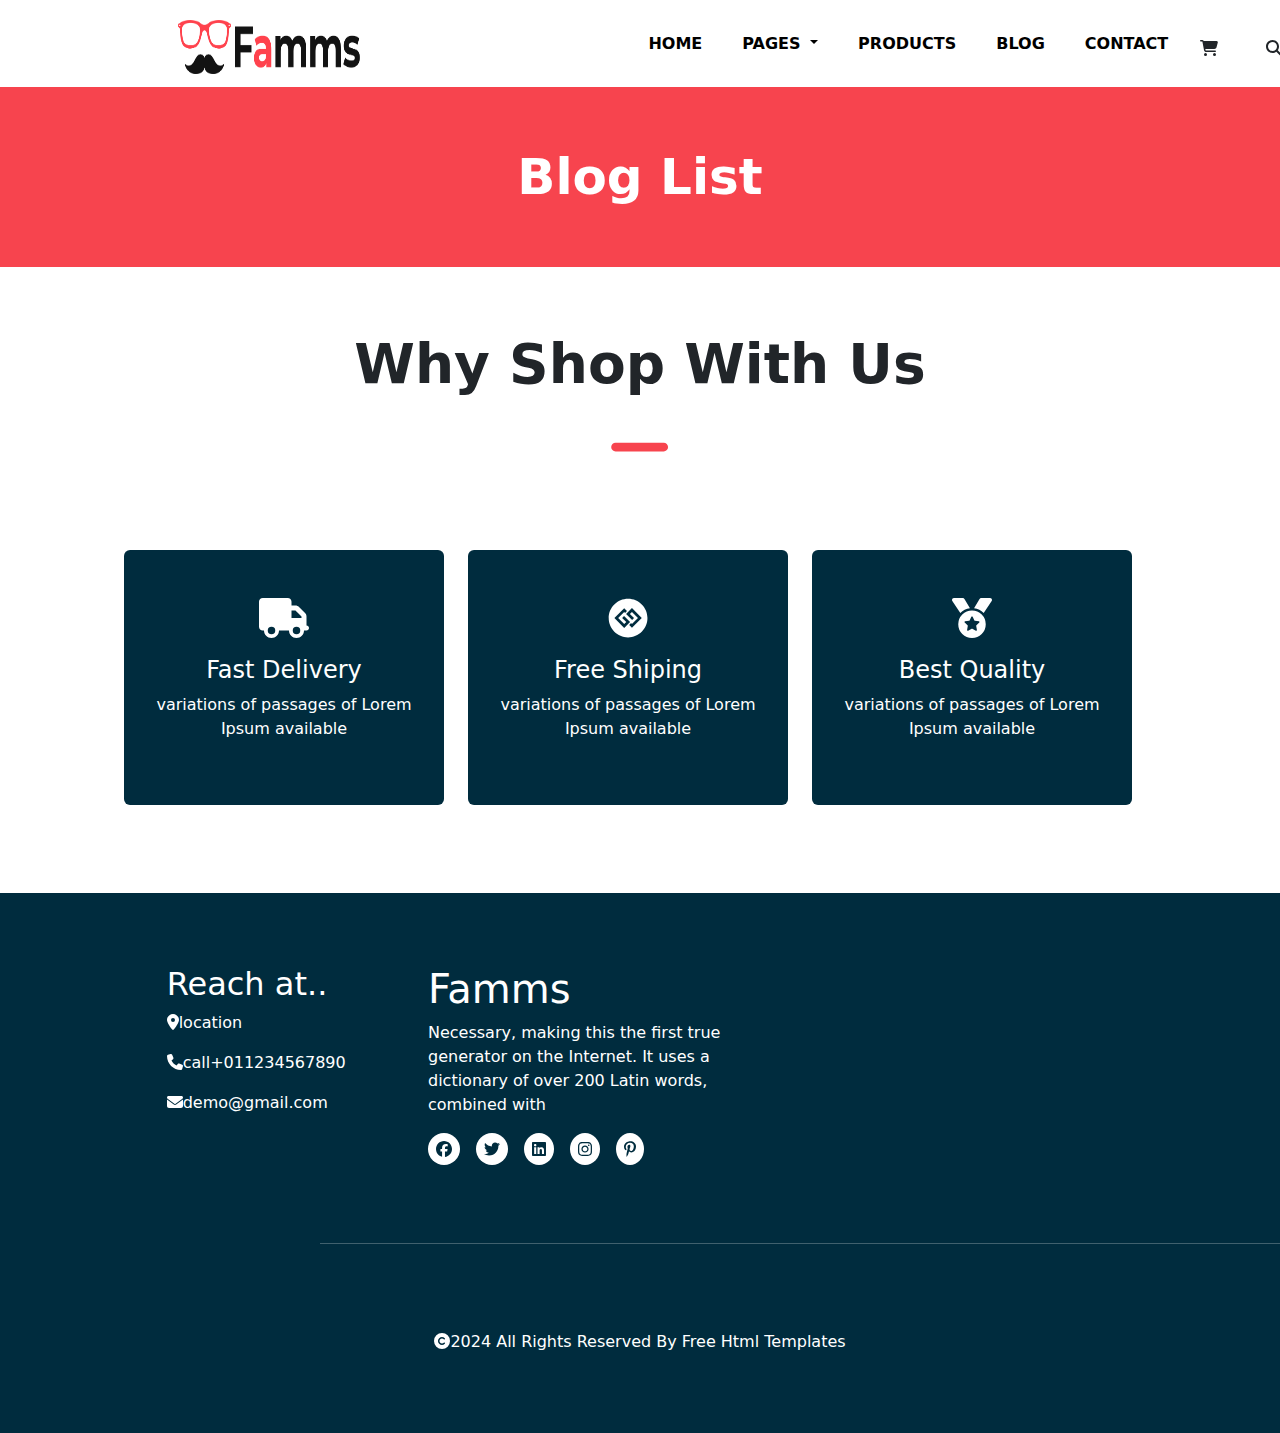
==== blog.html @ 3a88ff38 "first-commit" ====
<!DOCTYPE html>
<html lang="en">
<head>
<meta charset="UTF-8">
<meta name="viewport" content="width=device-width, initial-scale=1.0">
<link rel="stylesheet" href="css/all.min.css">
<link rel="stylesheet" href="css/bootstrap.min.css">
<link rel="stylesheet" href="css/style.css">
<link href="https://cdn.jsdelivr.net/npm/bootstrap@5.3.0/dist/css/bootstrap.min.css" rel="stylesheet">
<link rel="icon" href="images/images/favicon.png">
<title>Famms</title>
<nav class="navbar navbar-expand-lg">
    <div class="container">
    <img class="navbar-brand logo pe-xl-5 me-xl-5 pt-1 mt-2" src="images/images/logo.png">
    <button class="navbar-toggler" type="button" data-bs-toggle="collapse" data-bs-target="#navbarScroll" aria-controls="navbarScroll" aria-expanded="false" aria-label="Toggle navigation">
        <span class="navbar-toggler-icon"></span>
    </button>
    <div class="collapse navbar-collapse ps-xl-5 ms-xl-5" id="navbarScroll">
        <ul class="navbar-nav me-auto my-2 my-lg-0 navbar-nav-scroll" style="--bs-scroll-height: 100px;">
        <li class="nav-item">
            <a class="nav-link active me-4 fw-bold text-black ms-5 ps-xl-5"id="home" aria-current="page" href="index.html">HOME</a>
        </li>
        <li class="nav-item dropdown">
            <a class="nav-link dropdown-toggle me-4 fw-bold text-black"id="pages" href="#" role="button" data-bs-toggle="dropdown" aria-expanded="false">
            PAGES
            </a>
            <ul class="dropdown-menu ul-drop">
            <li><a class="dropdown-item monial" href="blog.html">About</a></li>
            <li><a class="dropdown-item monial" href="testimonial.html">Testimonial</a></li>
            </ul>
        </li>
        <li class="nav-item">
            <a class="nav-link me-4 fw-bold text-black hover" id="product-btn" href="product.html">PRODUCTS</a>
        </li>
        <li class="nav-item">
            <a class="nav-link me-4 fw-bold text-black hover"id="blog" href="blog.html">BLOG</a>
        </li>
        <li class="nav-item">
            <a  class="nav-link me-4 fw-bold text-black hover "id="contact" href="contact.html">CONTACT</a>
        </li>
        <li class="nav-item me-4">
            <i class="fa-solid fa-cart-shopping pt-3 me-xl-4 hover"></i>
        </li>
        <li class="navbar-item me-4">
            <i class="fa-solid fa-magnifying-glass pt-3 me-xl-4 hover"></i>
        </li>
        </ul>
    </div>
    </div>
</nav>
<h1 class="p-grid">Blog List</h1>
<div class="my-5 py-3"id="about">
    <h1 class="text-center text-about fw-bold pb-0 mb-0">Why Shop With Us</h1>
    <div class="text-center pt-0 mt-0 mb-5 line"><i class="fa-solid fa-minus"></i></div>
    <div class="row mx-0 text-white mt-5 justify-content-center">
        <div class="col-md-3 col-10 box me-md-4 me-0 mb-4 text-center rounded py-5">
            <i class="fa-solid fa-truck fs-1 mb-3"></i>
            <h4>Fast Delivery</h4>
            <p>variations of passages of Lorem<br> Ipsum available</p>
        </div>
        <div class="col-md-3 col-10 box me-md-4 me-0 mb-4 text-center rounded py-5">
            <i class="fa-brands fa-gg-circle fs-1 mb-3"></i>
            <h4>Free Shiping</h4>
            <p>variations of passages of Lorem<br> Ipsum available</p>
        </div>
        <div class="col-md-3 col-10 box me-md-4 me-0 mb-4 text-center rounded py-5">
            <i class="fa-solid fa-medal fs-1 mb-3"></i>
            <h4>Best Quality</h4>
            <p>variations of passages of Lorem<br> Ipsum available</p>
        </div>
    </div>
</div>
<div class="footer-blue row mx-0">
    <div class="col-1"></div>
    <div class="col-md-2 col-12 mt-5 py-4 ms-5">
        <h2>Reach at..</h2>
        <p><i class="fa-solid fa-location-dot"></i>location</p>
        <p><i class="fa-solid fa-phone"></i>call+011234567890</p>
        <p><i class="fa-solid fa-envelope"></i>demo@gmail.com</p>
    </div>
    <div class="col-md-4 col-12 mt-5 pt-4 ms-5">
    <h1>Famms</h1>
    <p>Necessary, making this the first true<br> generator on the Internet. It uses a <br>dictionary of over 200 Latin words,<br> combined with</p>
    <div class="d-flex">
    <i class="fa-brands fa-facebook me-3 bg-white rounded-circle blue p-2"></i>
    <i class="fa-brands fa-twitter me-3 bg-white rounded-circle blue p-2"></i>
    <i class="fa-brands fa-linkedin me-3 bg-white rounded-circle blue p-2"></i>
    <i class="fa-brands fa-instagram me-3 bg-white rounded-circle blue p-2"></i>
    <i class="fa-brands fa-pinterest-p me-3 bg-white rounded-circle blue p-2"></i>
    </div>
    </div>
    <hr class="hr mb-0">
    <div class="text-center mt-0"><i class="fa-solid fa-copyright"></i>2024 All Rights Reserved By Free Html Templates</div>
    </div>
    <script src="js/all.min.js"></script>
    <script src="js/bootstrap.min.js"></script>
    <script src="https://cdn.jsdelivr.net/npm/bootstrap@5.3.0/dist/js/bootstrap.bundle.min.js"></script>
    <script src="js/jquery-3.7.1.min.js"></script>
    <script src="js/main.js"></script>
</body>
</html>
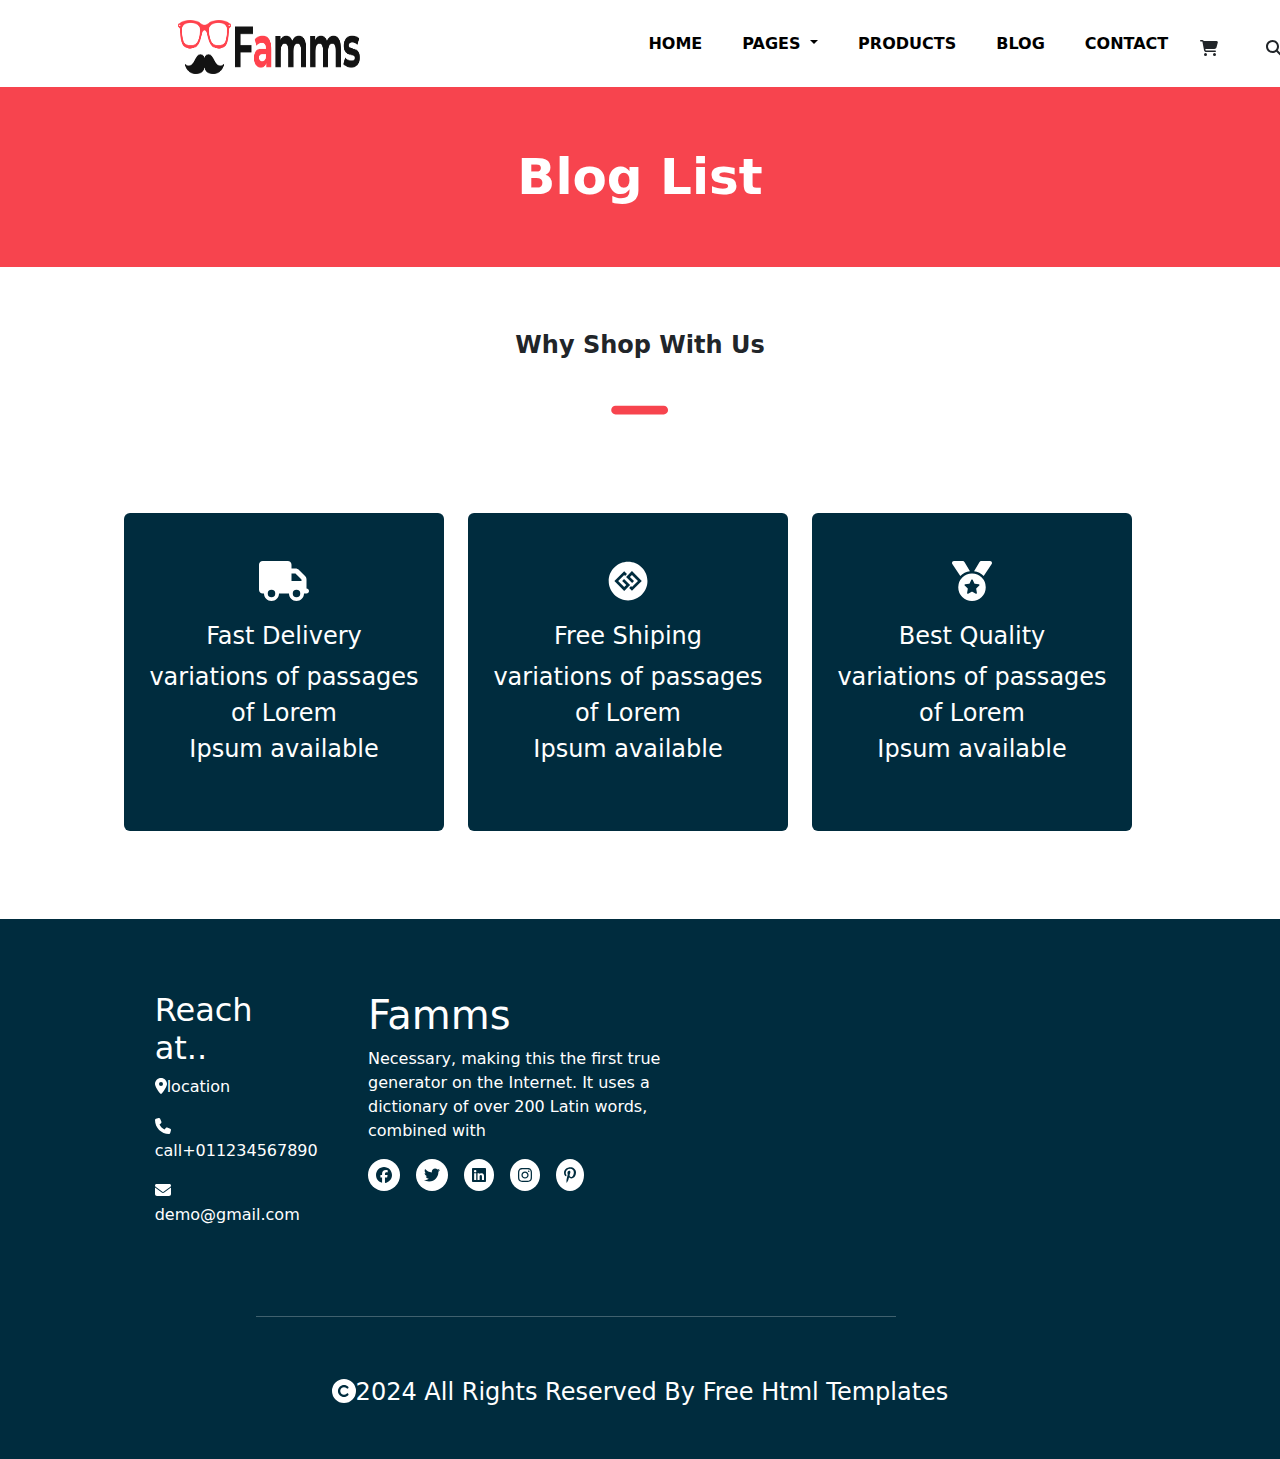
==== commit c6d51023: "update" ====
--- a/blog.html
+++ b/blog.html
@@ -72,13 +72,13 @@
 </div>
 <div class="footer-blue row mx-0">
     <div class="col-1"></div>
-    <div class="col-md-2 col-12 mt-5 py-4 ms-5">
+    <div class="col-md-2 col-12 mt-5 py-4 ps-5">
         <h2>Reach at..</h2>
         <p><i class="fa-solid fa-location-dot"></i>location</p>
         <p><i class="fa-solid fa-phone"></i>call+011234567890</p>
         <p><i class="fa-solid fa-envelope"></i>demo@gmail.com</p>
     </div>
-    <div class="col-md-4 col-12 mt-5 pt-4 ms-5">
+    <div class="col-md-4 col-12 mt-5 pt-4 ps-5">
     <h1>Famms</h1>
     <p>Necessary, making this the first true<br> generator on the Internet. It uses a <br>dictionary of over 200 Latin words,<br> combined with</p>
     <div class="d-flex">
@@ -90,7 +90,7 @@
     </div>
     </div>
     <hr class="hr mb-0">
-    <div class="text-center mt-0"><i class="fa-solid fa-copyright"></i>2024 All Rights Reserved By Free Html Templates</div>
+    <div class="text-center mt-0 fam-footer"><i class="fa-solid fa-copyright"></i>2024 All Rights Reserved By Free Html Templates</div>
     </div>
     <script src="js/all.min.js"></script>
     <script src="js/bootstrap.min.js"></script>
--- a/css/style.css
+++ b/css/style.css
@@ -96,6 +96,7 @@
     position: absolute;
     bottom: 16vh;
     left:12vw;
+    top: 80vh;
     transition: transform 0.5s ease-in-out;
 }
 .pointer-span{
@@ -235,9 +236,9 @@
     color: #002c3e;
 }
 .hr{
-    margin-left: 25vw;
-    margin-right: 25vw;
-    width: 50vw;
+    margin-left: 20vw;
+    margin-right: 20vw;
+    width: 50vw !important;
     height: 1vh;
 }
 
@@ -309,6 +310,112 @@
 }
 .footer-link{
     color: var(--red) !important;
+    font-size: 20px !important;
+}
+@media screen and (min-width : 2000px) {
+    .nav-item{
+        font-size: 37px !important;
+    }
+    .logo{
+        width: 18vw !important;
+        height: 7vh !important;
+        margin-left: -10vw !important;
+    }
+    .text-arriv{
+    font-size: 50px !important;
+    margin-top: 10vh !important;
+    }
+    .text-pro{
+        font-size: 90px !important;
+    }
+    .para-arriv{
+        font-size: 45px !important;
+    }
+    .box{
+        height: 25vh !important;
+        width: 30vw !important;
+        font-size: 40px !important;
+    }
+    .response-3{
+        font-size: 45px !important;
+    }
+    .para-slide{
+        font-size: 45px !important;
+    }
+    .footer-end{
+        font-size: 40px !important;
+    }
+    .footer{
+        font-size: 40px;
+    }
+    .footer-para{
+    font-size: 30px !important;
+    }
+    .footer-title{
+        font-size: 30px !important;
+        margin-left: 10vw !important;
+    }
+    .footer-2{
+        padding-top: 5vh !important;
+        font-size: 45px !important;
+    }
+    .text-about{
+        font-size: 70px !important;
+    }
+    .response{
+        font-size: 50px !important;
+    }
+    .response-2{
+        font-size: 40px !important;
+    }
+    .subscribe-h1{
+        font-size: 65px !important;
+    }
+    .subscribe-para{
+        font-size: 40px !important;
+    }
+    .sub-input{
+        width: 60vw !important;
+        height: 7vh !important;
+    }
+    .btn-input{
+        width: 15vw !important;
+        height: 4vh !important;
+        font-size: 25px !important;
+        
+    }
+    .response-btn{
+        width: 12vw !important;
+        height: 5vh;
+        font-size: 35px !important;
+    }
+    .p-grid{
+        font-size: 70px !important;
+    }
+    .footer-blue{
+        font-size: 40px !important;
+        margin-top: 15vh !important;
+    }
+    input{
+        height: 10vh !important;
+    }
+    ::placeholder{
+        font-size: 25px !important;
+    }
+    .submit{
+        width: 15vw;
+        height: 5vh !important;
+        font-size: 30px;
+    }
+}
+@media screen and (max-width:1441px){
+    .text-center{
+        font-size: x-large;
+    }
+    #products{
+        margin-left: 12vw !important;
+        margin-right: 8vw !important;
+    }
 }
 @media screen and (max-width:768px) {
     .img-new-arriv{
@@ -333,7 +440,13 @@
     }
     .card{
         width: 35vw;
-    }    
+    }  
+    .footer-blue{
+        height: 90vh;
+    }
+    .submit{
+        margin-left: 21vw;
+    }
 }
 @media screen and (max-width : 426px) {
     .text-1-slide{
@@ -363,9 +476,6 @@
     .text-pro{
         font-size: 40px;
     }
-    .footer-blue{
-        height: 90vh;
-    }
     .next-icon{
         margin-bottom: 6vh !important;
     }    
@@ -388,6 +498,9 @@
         padding-left: 2vw !important;
         padding-right: 2vw !important;
     }
+    .footer-blue{
+        height: 100vh;
+    }
 }
 @media screen and (max-width : 376px) {
     .prev-icon{
@@ -407,7 +520,24 @@
         padding-right: 2vw !important;
     }
 }
+@media screen and (max-width : 361px) {
+    .logo{
+        width: 30vw !important;
+    }
+    .footer-link{
+        font-size: 15px !important;
+    }
+    .text-about{
+        font-size: 24px !important;
+    }
+    #products{
+        margin-left: 9vw !important;
+    }    
+}
 @media screen and (max-width : 325px) {
+    .logo{
+        width: 30vw !important;
+    }
     .btn-input{
         font-size: 14PX;
         padding-left: 0 !important;
@@ -429,4 +559,24 @@
     .text-about{
         font-size: 22px !important;
     }
+    .footer-link{
+        font-size: 12px !important;
+    }
+    .footer-para{
+        font-size: 16px !important;
+    }
+    .footer-title{
+        margin-left: 5vw !important;
+    }
+    .prev-icon{
+        margin-left: 12vw;
+        margin-bottom: 17vh !important;
+    }
+    .next-icon{
+        margin-left:-30vw !important;
+        margin-bottom: 17vh !important;
+    }
+    .fam-footer{
+        font-size: 15px !important;
+    }
 }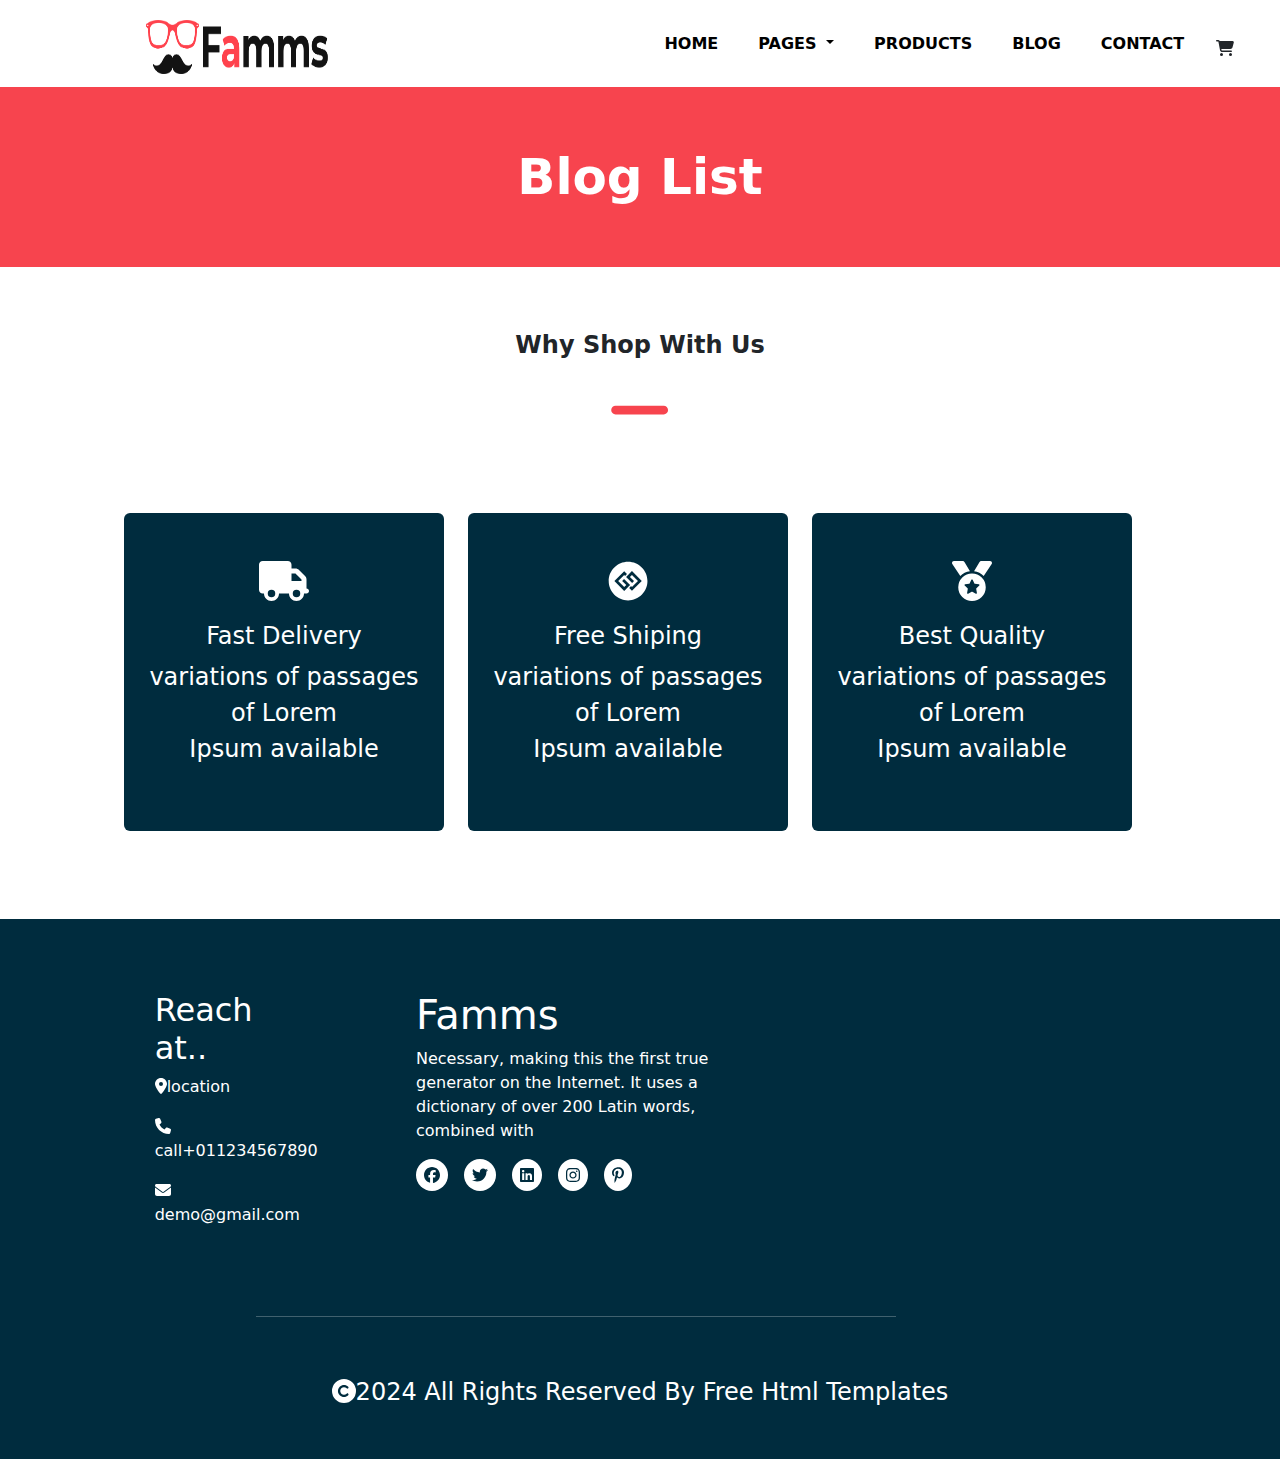
==== commit fa1006b8: "update2" ====
--- a/blog.html
+++ b/blog.html
@@ -4,7 +4,7 @@
 <meta charset="UTF-8">
 <meta name="viewport" content="width=device-width, initial-scale=1.0">
 <link rel="stylesheet" href="css/all.min.css">
-<link rel="stylesheet" href="css/bootstrap.min.css">
+<!-- <link rel="stylesheet" href="css/bootstrap.min.css"> -->
 <link rel="stylesheet" href="css/style.css">
 <link href="https://cdn.jsdelivr.net/npm/bootstrap@5.3.0/dist/css/bootstrap.min.css" rel="stylesheet">
 <link rel="icon" href="images/images/favicon.png">
@@ -16,7 +16,7 @@
         <span class="navbar-toggler-icon"></span>
     </button>
     <div class="collapse navbar-collapse ps-xl-5 ms-xl-5" id="navbarScroll">
-        <ul class="navbar-nav me-auto my-2 my-lg-0 navbar-nav-scroll" style="--bs-scroll-height: 100px;">
+        <ul class="navbar-nav me-auto my-2 ms-5 my-lg-0 navbar-nav-scroll" style="--bs-scroll-height: 270px;">
         <li class="nav-item">
             <a class="nav-link active me-4 fw-bold text-black ms-5 ps-xl-5"id="home" aria-current="page" href="index.html">HOME</a>
         </li>
@@ -72,7 +72,7 @@
 </div>
 <div class="footer-blue row mx-0">
     <div class="col-1"></div>
-    <div class="col-md-2 col-12 mt-5 py-4 ps-5">
+    <div class="col-md-2 col-12 mt-5 py-4 ps-5 me-5">
         <h2>Reach at..</h2>
         <p><i class="fa-solid fa-location-dot"></i>location</p>
         <p><i class="fa-solid fa-phone"></i>call+011234567890</p>
@@ -93,7 +93,7 @@
     <div class="text-center mt-0 fam-footer"><i class="fa-solid fa-copyright"></i>2024 All Rights Reserved By Free Html Templates</div>
     </div>
     <script src="js/all.min.js"></script>
-    <script src="js/bootstrap.min.js"></script>
+    <!-- <script src="js/bootstrap.min.js"></script> -->
     <script src="https://cdn.jsdelivr.net/npm/bootstrap@5.3.0/dist/js/bootstrap.bundle.min.js"></script>
     <script src="js/jquery-3.7.1.min.js"></script>
     <script src="js/main.js"></script>
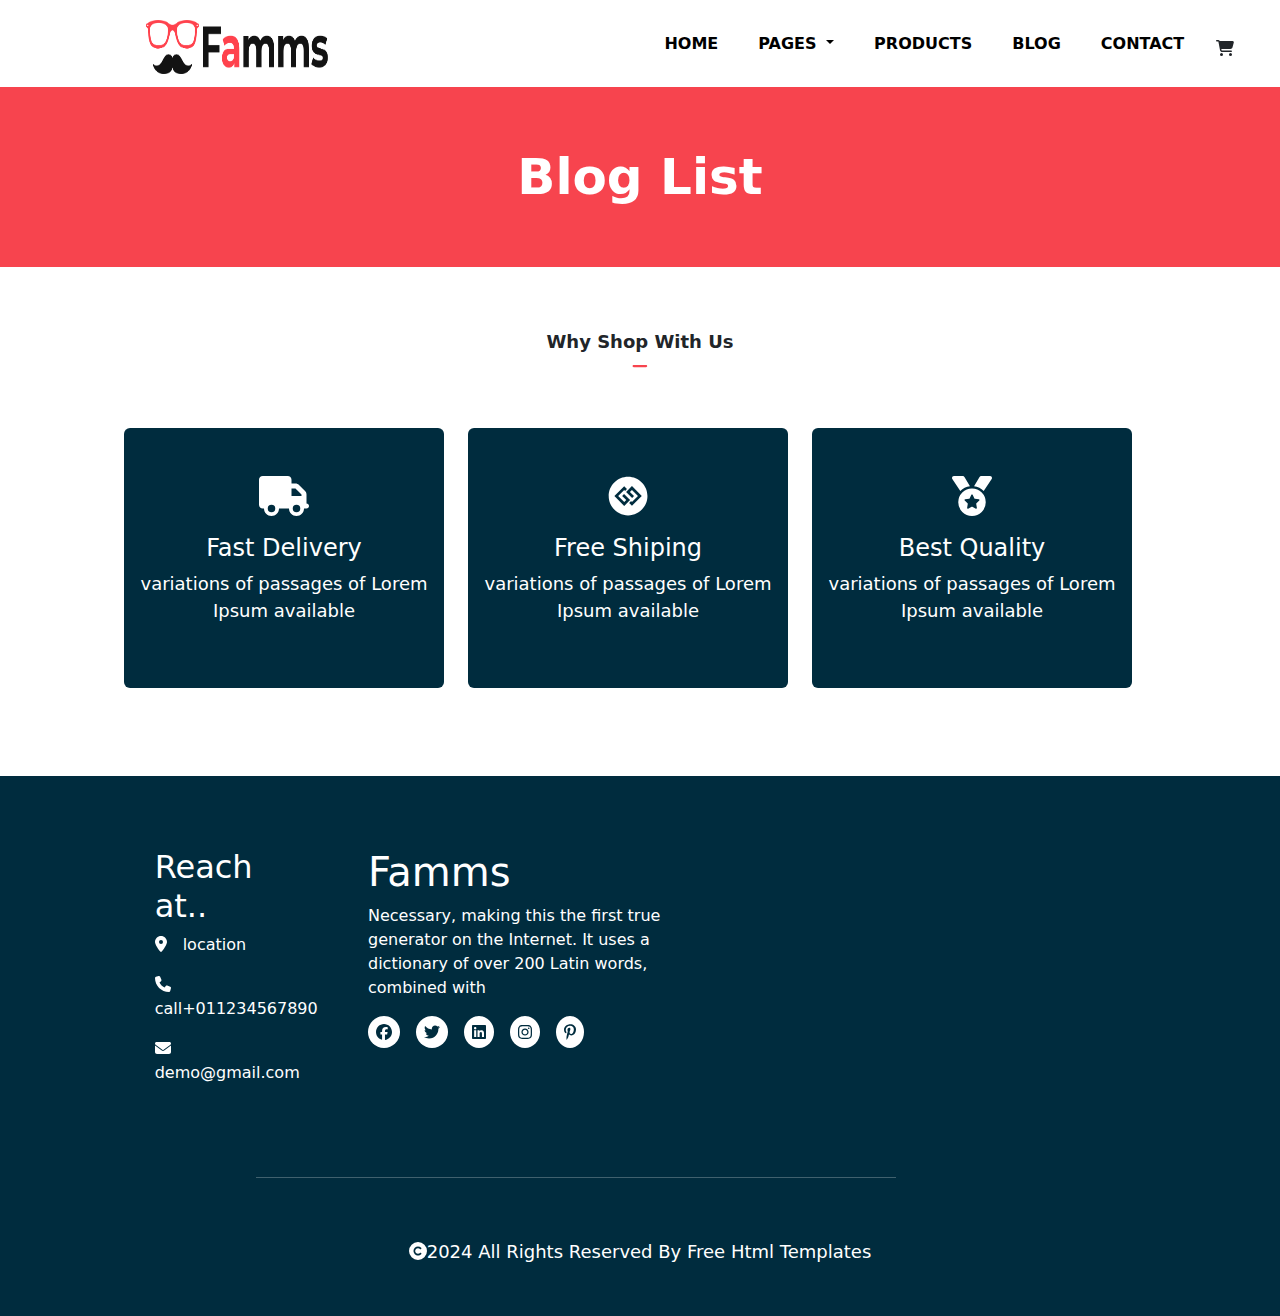
==== commit e424d218: "update-2" ====
--- a/blog.html
+++ b/blog.html
@@ -72,11 +72,11 @@
 </div>
 <div class="footer-blue row mx-0">
     <div class="col-1"></div>
-    <div class="col-md-2 col-12 mt-5 py-4 ps-5 me-5">
+    <div class="col-md-2 col-12 mt-5 py-4 ps-5 me-0">
         <h2>Reach at..</h2>
-        <p><i class="fa-solid fa-location-dot"></i>location</p>
-        <p><i class="fa-solid fa-phone"></i>call+011234567890</p>
-        <p><i class="fa-solid fa-envelope"></i>demo@gmail.com</p>
+        <p><i class="fa-solid fa-location-dot pe-3"></i>location</p>
+        <p><i class="fa-solid fa-phone pe-3"></i>call+011234567890</p>
+        <p><i class="fa-solid fa-envelope pe-3"></i>demo@gmail.com</p>
     </div>
     <div class="col-md-4 col-12 mt-5 pt-4 ps-5">
     <h1>Famms</h1>
--- a/css/style.css
+++ b/css/style.css
@@ -153,13 +153,13 @@
     display:flex;
     flex-direction: row;
     flex-wrap: wrap;
-    width: 80vw;
+    width: 72vw;
     margin-left: 13vw !important;
 }
 img{
     width: 8vw;
     height: 22vh;
-    margin-left: 7.5vw;
+    margin-left: 7vw;
     margin-top: 8vh;
 
 }
@@ -431,7 +431,7 @@
 }
 @media screen and (max-width:1441px){
     .text-center{
-        font-size: x-large;
+        font-size: large !important;
     }
     #products{
         margin-left: 12vw !important;
@@ -445,11 +445,24 @@
     .add-to-cart{
         font-size: 15px !important;
     }
+    .footer-blue{
+        height: 70vh !important;
+    }
+    
 }
 @media screen and (max-width:768px) {
     .add-to-cart{
         font-size: 12px !important;
     }
+    #products{
+        max-width: 100vw !important;
+        overflow: hidden !important;
+        margin-left: 15vw !important;
+        margin-right: 0vw !important;
+    }
+    img{
+        width: 15vw !important;
+    }
     .buy-now{
         font-size: 12px !important;
     }
@@ -474,10 +487,10 @@
         top: 75vh;
     }
     .card{
-        width: 35vw;
+        width: 34vw;
     }  
     .footer-blue{
-        height: 90vh;
+        height: 100vh;
     }
     .submit{
         margin-left: 21vw;
@@ -500,19 +513,22 @@
         font-size: 30px !important;
     }
     img{
-        width: 40vw !important;
+        width: 45vw !important;
+    }
+    .add-to-cart{
+        width: 20vw !important;
+    }
+    .buy-now{
+        width: 20vw !important;
     }
     .para-arriv{
         font-size: 15px !important;
     }
     .card{
-        width: 78vw;
+        width: 77vw !important;
     } 
     .logo{
         width: 25vw !important;
-    }
-    img{
-        width: 50vw !important;
     }
     .text-pro{
         font-size: 40px;
@@ -580,10 +596,7 @@
     }
     .text-about{
         font-size: 24px !important;
-    }
-    #products{
-        margin-left: 9vw !important;
-    }    
+    } 
 }
 @media screen and (max-width : 325px) {
     .logo{
@@ -630,4 +643,28 @@
     .fam-footer{
         font-size: 15px !important;
     }
+    .text-arriv{
+        left: 45vw;
+    }
+    .add-to-cart{
+        bottom: 13vh;
+        left: 20vw;
+        font-size: 20px;
+        width: 40vw !important;
+        height: 5vh !important;
+        border-radius: var(--bs-border-radius-pill) !important;
+    }
+    .buy-now{
+        width: 40vw !important;
+        height: 5vh !important;
+        left: 20vw !important;
+}
+.p-grid{
+    font-size: 40px !important;
+}
+#products{
+    margin-left: 15vw !important;
+    margin-right: 5vw !important;
+    overflow: hidden;
+}
 }